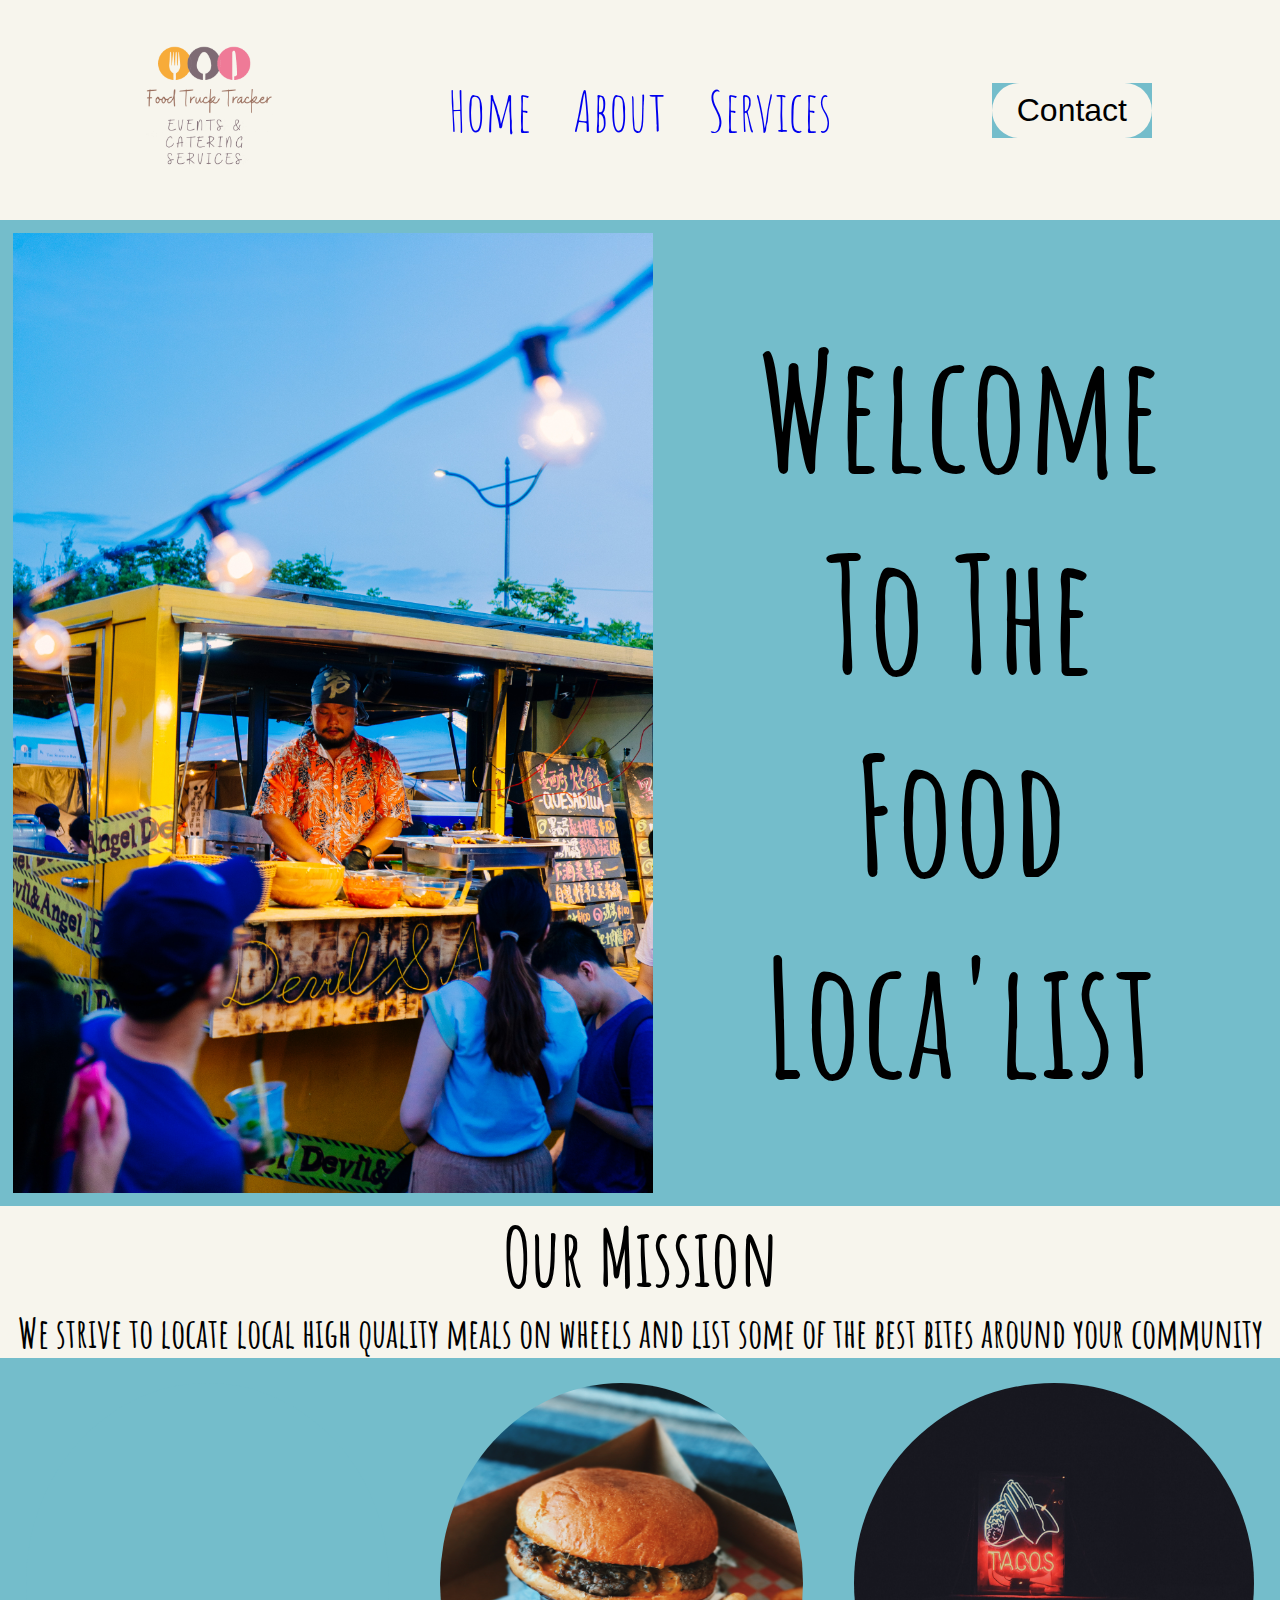
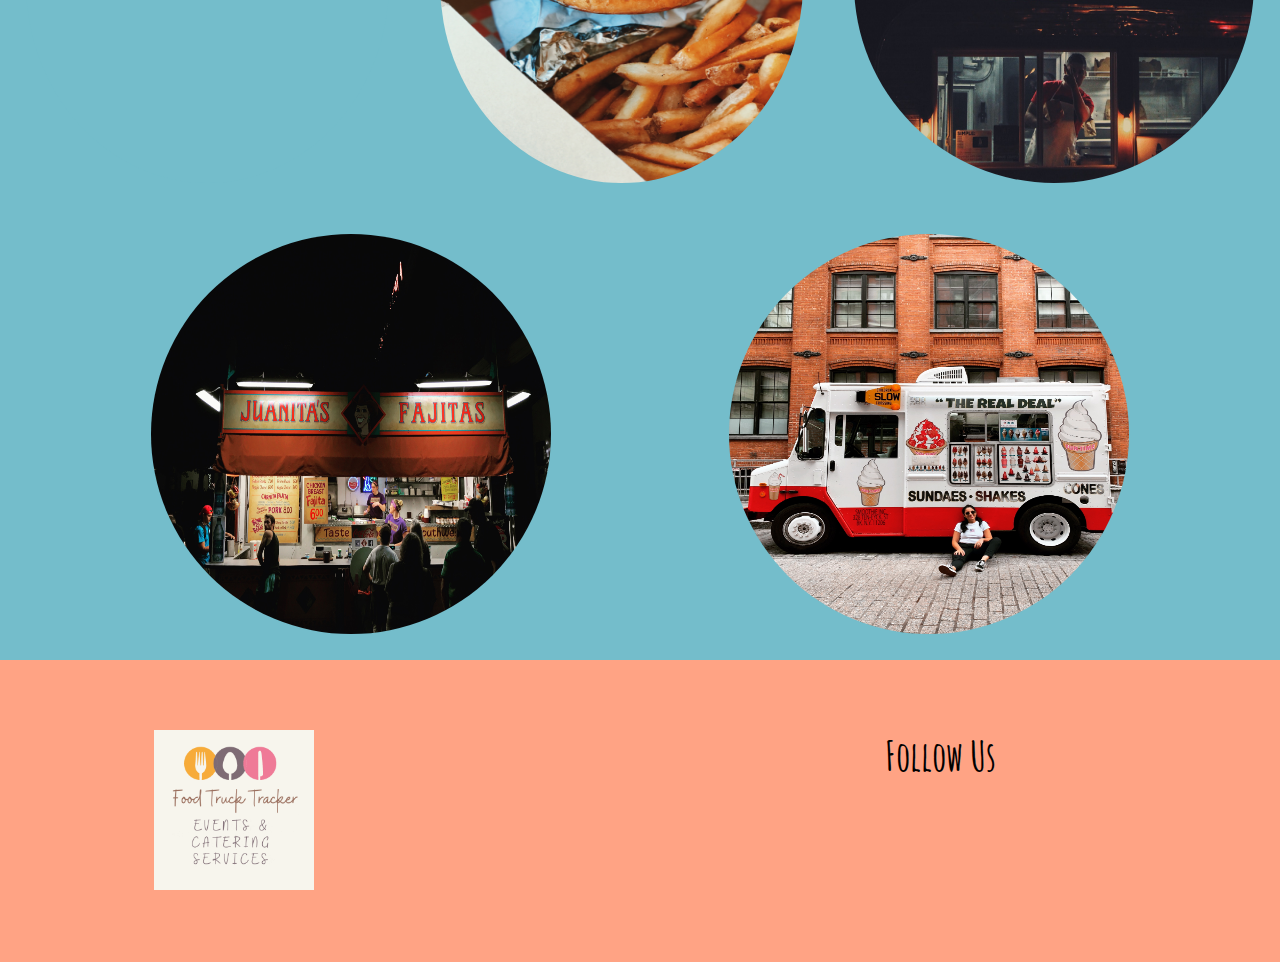
==== index.html @ 516c291b "I have to do the contact page still and mewdia queries" ====
<!DOCTYPE html>
<html lang="en">
<head>
  <meta charset="UTF-8">
  <meta name="viewport" content="width=device-width, initial-scale=1.0">
  <script src="https://kit.fontawesome.com/80c0ad8653.js" crossorigin="anonymous"></script>
  <link rel="stylesheet" href="styles.css">
  <title>Home</title>
</head>
<body>
  <header>

    <img src="img/logo.gif" alt="logo" class="logo">

    <nav>
      <ul class="nav_links">
        <li><a href="index.html">Home</a></li>
        <li><a href="about.html">About</a></li>
        <li><a href="services.html">Services</a></li>
      </ul>
    </nav>
    <a class="cta" href="contact.html"><button>Contact</button></a>
  </header>
  <section id="intro">
      <img class="intro-pic" src="img/intro-pic.jpg" alt="devils-foodtruck">
    <div>
      <h1> Welcome <br> To The <br> Food  Loca'list</h1>
    </div>
  </section>
  <section>
    <div class="break">
      <h2 class="break">Our Mission</h2>
      <h3 class="break"> We strive to locate local high quality meals on wheels and list some of the best bites around your community</h3>
    </div>
    <div class="img-container">
      <div class="img-top">
        <img src="img/smallplates.jpg" alt="Small plates of fried food">
        <img src="img/burger.jpg" alt="Burger">
        <img src="img/taco.jpg" alt="Neon sign taco truck">
      </div>
      <div class="img-bottom">
        <img src="img/juanitas.jpg" alt="juanitas fajitas">
        <img src="img/realdeal.jpg" alt="sundae/shakes truck">
      </div>
    </div>
  </section>
  <footer>
    <div class="inner-footer">
      <div class="logo-container">
        <img src="img/logo.gif" alt="logo">
      </div>

      <div class="social-links">
        <h3>Follow Us</h3>
        <div>
          <a href="#"><i class="fab fa-facebook fa-7x"></i></a>
          <a href="#"><i class="fab fa-instagram fa-7x"></i></a>
          <a href="#"><i class="fab fa-twitter fa-7x"></i></a>
        </div>
      </div>
    </div>
  </footer>
</html>
---- styles.css ----
@import url('https://fonts.googleapis.com/css2?family=Amatic+SC:wght@700&family=Lora:ital@1&display=swap');

* {
  box-sizing: border-box;
  margin: 0;
  padding: 0;
  list-style: none;
  text-decoration: none;
  background: #74BDCB;
  /* border: black solid 1px; */
}

body {
  margin: 0;
  font-family: 'Amatic SC', cursive;
  font-size: 62.5%;
  font-weight: 500;
}

p {
  font-size: 1.6rem;
}

header {
  display: flex;
  justify-content: space-between;
  align-items: center;
  padding: 30px 10%;
  background:#F7F5ED;
}

.logo {
  cursor: pointer;
  width: 10rem;
}

.nav_links {
  list-style: none;
  background-color:#F7F5ED;
}

.nav_links li {
  display: inline-block;
  padding: 0px 20px;
  background-color:#F7F5ED;
}

.nav_links li a {
  font-size: 3.5rem;
  transition: all 0.3s ease 0s;
  background-color:#F7F5ED;
}

.nav_links li a:hover {
  color: #74BDCB;
}

.nav_links li a:visited {
  color: black;
}

button {
  padding: 9px 25px;
  background-color: rgba(247, 245, 237, 1);
  transition: all 0.3s ease 0s;
  font-size: 2rem;
  border: none;
  border-radius: 50px;
  cursor: pointer;
  transition: all 0.3s ease 0s;
}

button:hover {
  background-color: rgba(247, 245, 237, 1)
}

.intro-pic{
  height: 60rem;
}

h1 {
  font-size: 10rem;
  text-align: center;
}

#intro {
  display: flex;
  align-items: center;
  justify-content: space-around;
  margin: 1%;
}

h2 {
  font-size: 5rem;
  text-align: center;
}

h3 {
  font-size: 2.5rem;
  text-align: center;
  background-color: #FFA384;
}

.break {
  background-color: #F7F5ED;
  margin: 0;
}

.img-top img, .img-bottom img {
  margin: 2%;
  width: 25rem;
  height: 25rem;
  border-radius: 50%;
}

.img-top {
  display: flex;
  justify-content: space-evenly;
}

.img-bottom {
  display: flex;
  justify-content: space-evenly;
}

footer{
  width: 100%;
  display: block;
  overflow: hidden;
  padding: 70px 0;
  background-color: #FFA384;
}

.inner-footer{
  display: block;
  margin: 0 auto;
  width: 100%;
  height: 100%;
  background-color: #FFA384;
}

.inner-footer .logo-container{
  width: 35%;
  float: left;
  height: 100%;
  display: block;
  margin-left: 12%;
  background-color: #FFA384;
}

.inner-footer .logo-container img{
  width: 10rem;
  height: auto;
  background-color: #FFA384;
}

.social-links {
  display: flex;
  flex-direction: column;
  align-items: center;
  justify-content: center;
  background-color: #FFA384;
}

.social-links div {
  background-color:  #FFA384;
}

.inner-footer .social-links li{
  display: inline-block;
  padding: 0 5px;
  font-size: 2rem; 
  background-color: #FFA384;
}

.fab {
  color: white;
  background-color: #FFA384;
}
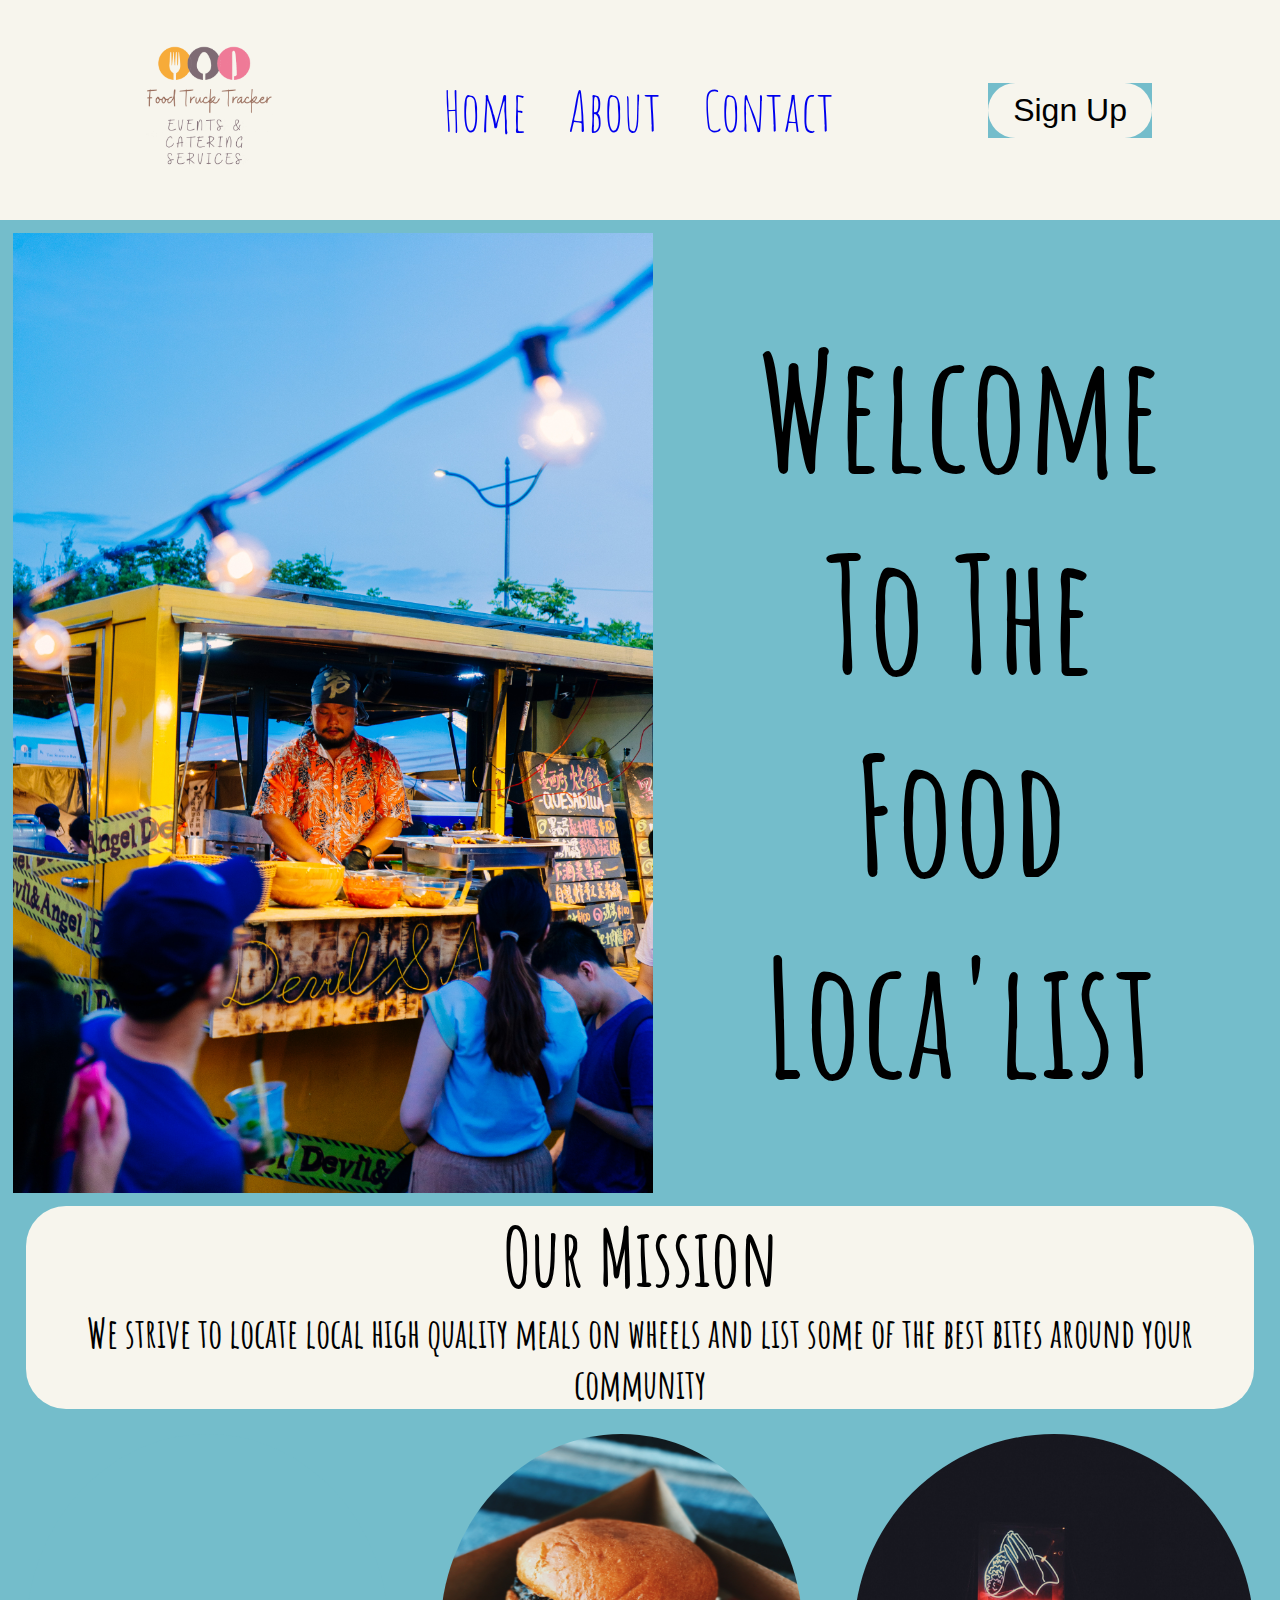
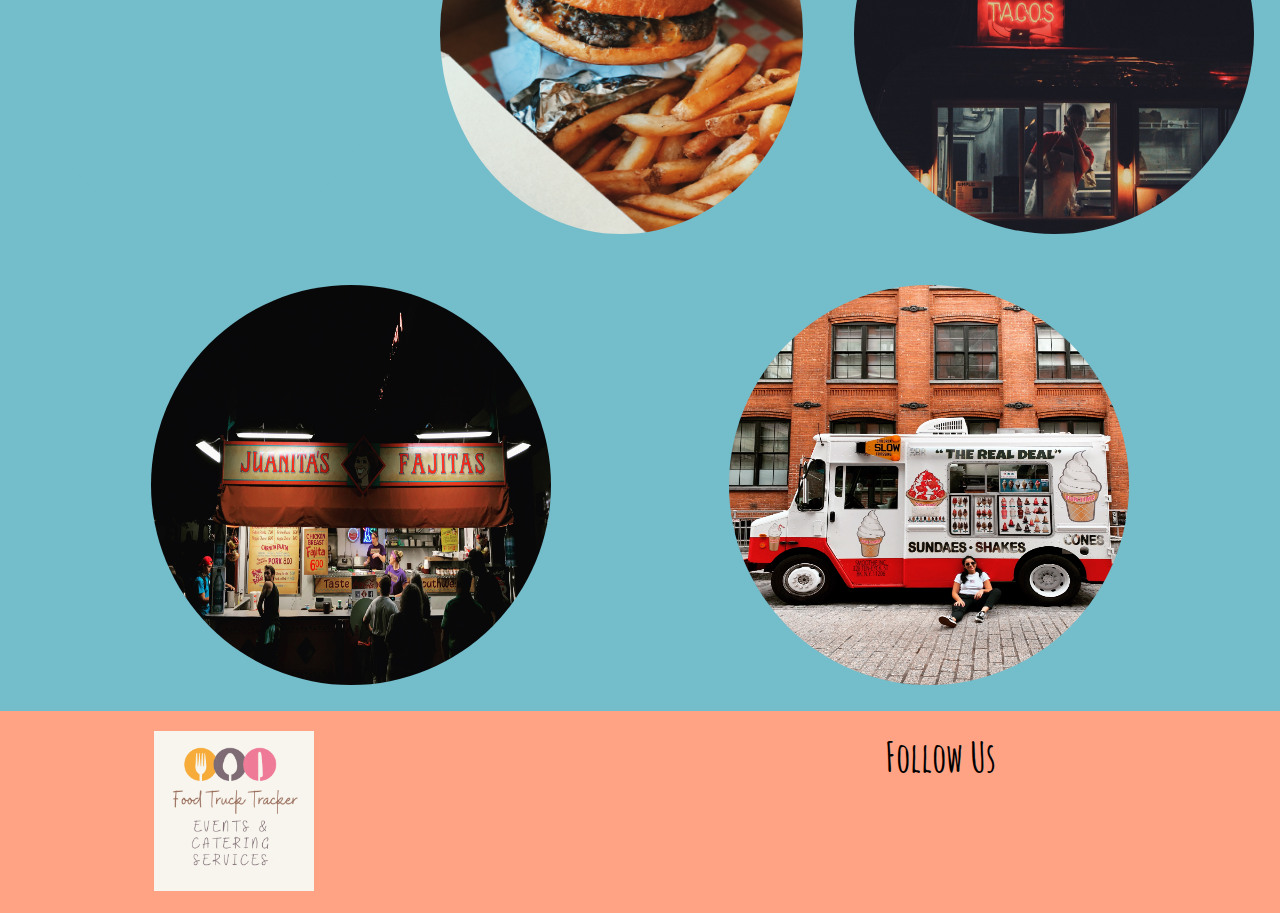
==== commit 8a559bec: "almost done!" ====
--- a/index.html
+++ b/index.html
@@ -16,34 +16,45 @@
       <ul class="nav_links">
         <li><a href="index.html">Home</a></li>
         <li><a href="about.html">About</a></li>
-        <li><a href="services.html">Services</a></li>
+        <li><a href="contact.html">Contact</a></li>
       </ul>
     </nav>
-    <a class="cta" href="contact.html"><button>Contact</button></a>
+
+    <a class="cta" href="https://front-end-kappa-eight.vercel.app/"><button>Sign Up</button></a>
+
   </header>
+
   <section id="intro">
       <img class="intro-pic" src="img/intro-pic.jpg" alt="devils-foodtruck">
+    
     <div>
       <h1> Welcome <br> To The <br> Food  Loca'list</h1>
     </div>
+
   </section>
+
   <section>
+    
     <div class="break">
       <h2 class="break">Our Mission</h2>
       <h3 class="break"> We strive to locate local high quality meals on wheels and list some of the best bites around your community</h3>
     </div>
+
     <div class="img-container">
       <div class="img-top">
         <img src="img/smallplates.jpg" alt="Small plates of fried food">
         <img src="img/burger.jpg" alt="Burger">
         <img src="img/taco.jpg" alt="Neon sign taco truck">
       </div>
+
       <div class="img-bottom">
         <img src="img/juanitas.jpg" alt="juanitas fajitas">
         <img src="img/realdeal.jpg" alt="sundae/shakes truck">
       </div>
     </div>
+
   </section>
+
   <footer>
     <div class="inner-footer">
       <div class="logo-container">
@@ -59,5 +70,7 @@
         </div>
       </div>
     </div>
+
   </footer>
+</body>
 </html>--- a/styles.css
+++ b/styles.css
@@ -73,7 +73,7 @@
 button:hover {
   background-color: rgba(247, 245, 237, 1)
 }
-
+/* main section after nav bar */
 .intro-pic{
   height: 60rem;
 }
@@ -90,6 +90,7 @@
   margin: 1%;
 }
 
+/* Our mission statement */
 h2 {
   font-size: 5rem;
   text-align: center;
@@ -103,9 +104,10 @@
 
 .break {
   background-color: #F7F5ED;
-  margin: 0;
+  margin: 0 2%;
+  border-radius: 40px;
 }
-
+/* example pictures start here */
 .img-top img, .img-bottom img {
   margin: 2%;
   width: 25rem;
@@ -122,12 +124,12 @@
   display: flex;
   justify-content: space-evenly;
 }
-
+/* bottom nav bar and links start here */
 footer{
   width: 100%;
   display: block;
   overflow: hidden;
-  padding: 70px 0;
+  padding: 20px 0;
   background-color: #FFA384;
 }
 
@@ -168,7 +170,7 @@
 
 .inner-footer .social-links li{
   display: inline-block;
-  padding: 0 5px;
+  padding: 0 20px;
   font-size: 2rem; 
   background-color: #FFA384;
 }
@@ -176,5 +178,6 @@
 .fab {
   color: white;
   background-color: #FFA384;
+  padding-right: 20px;
 }
 
